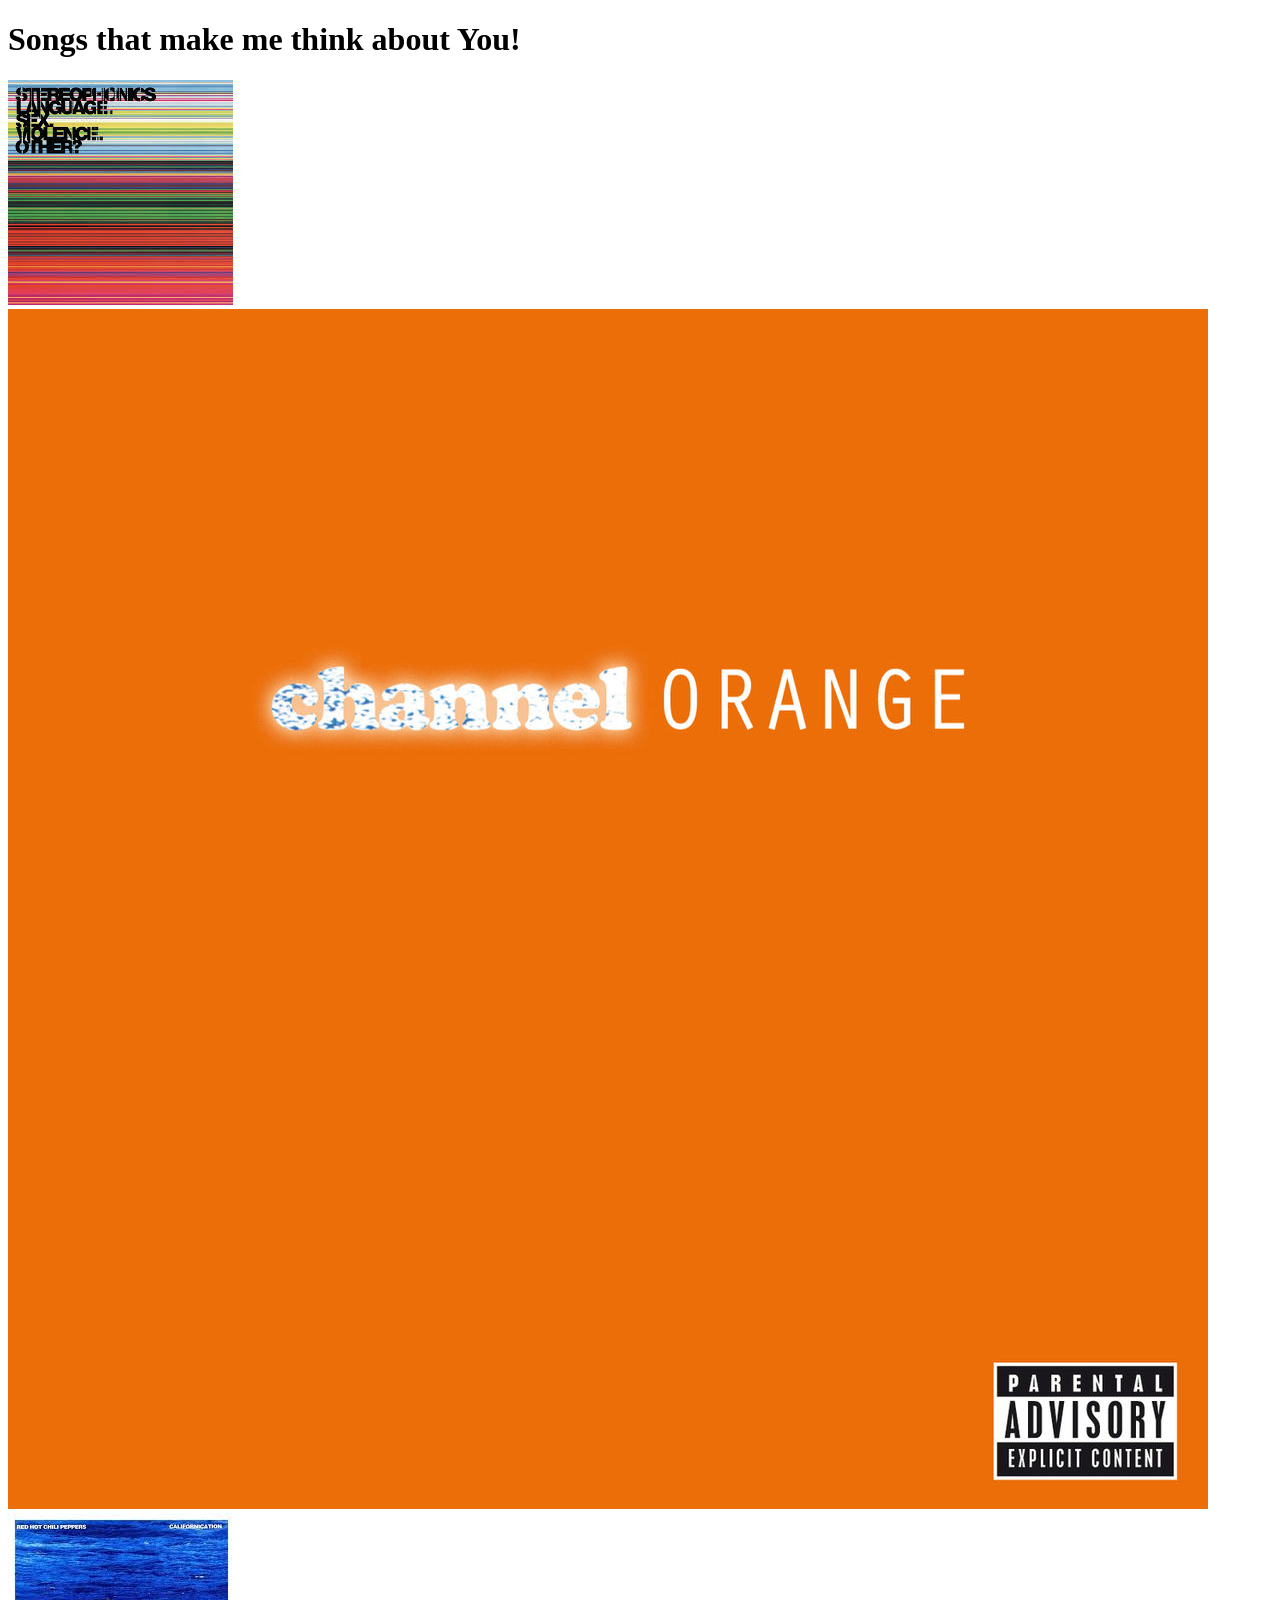
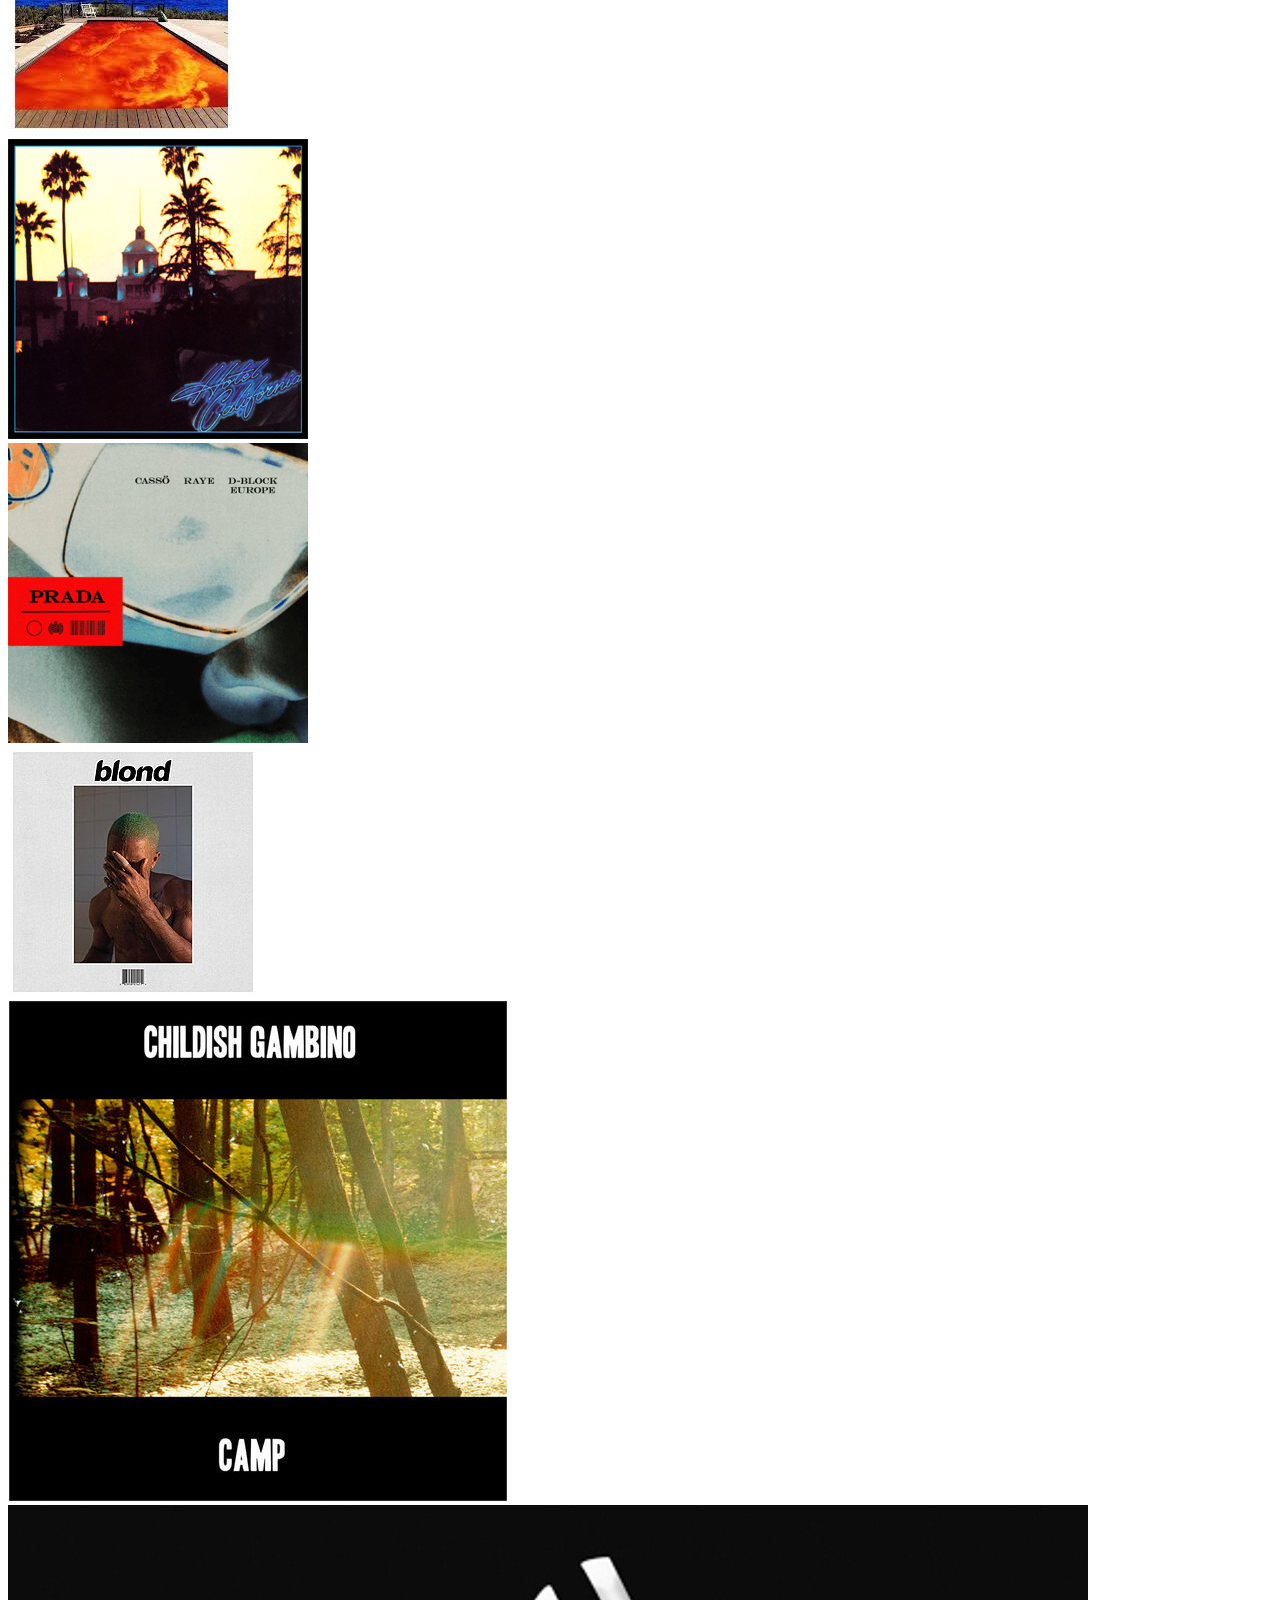
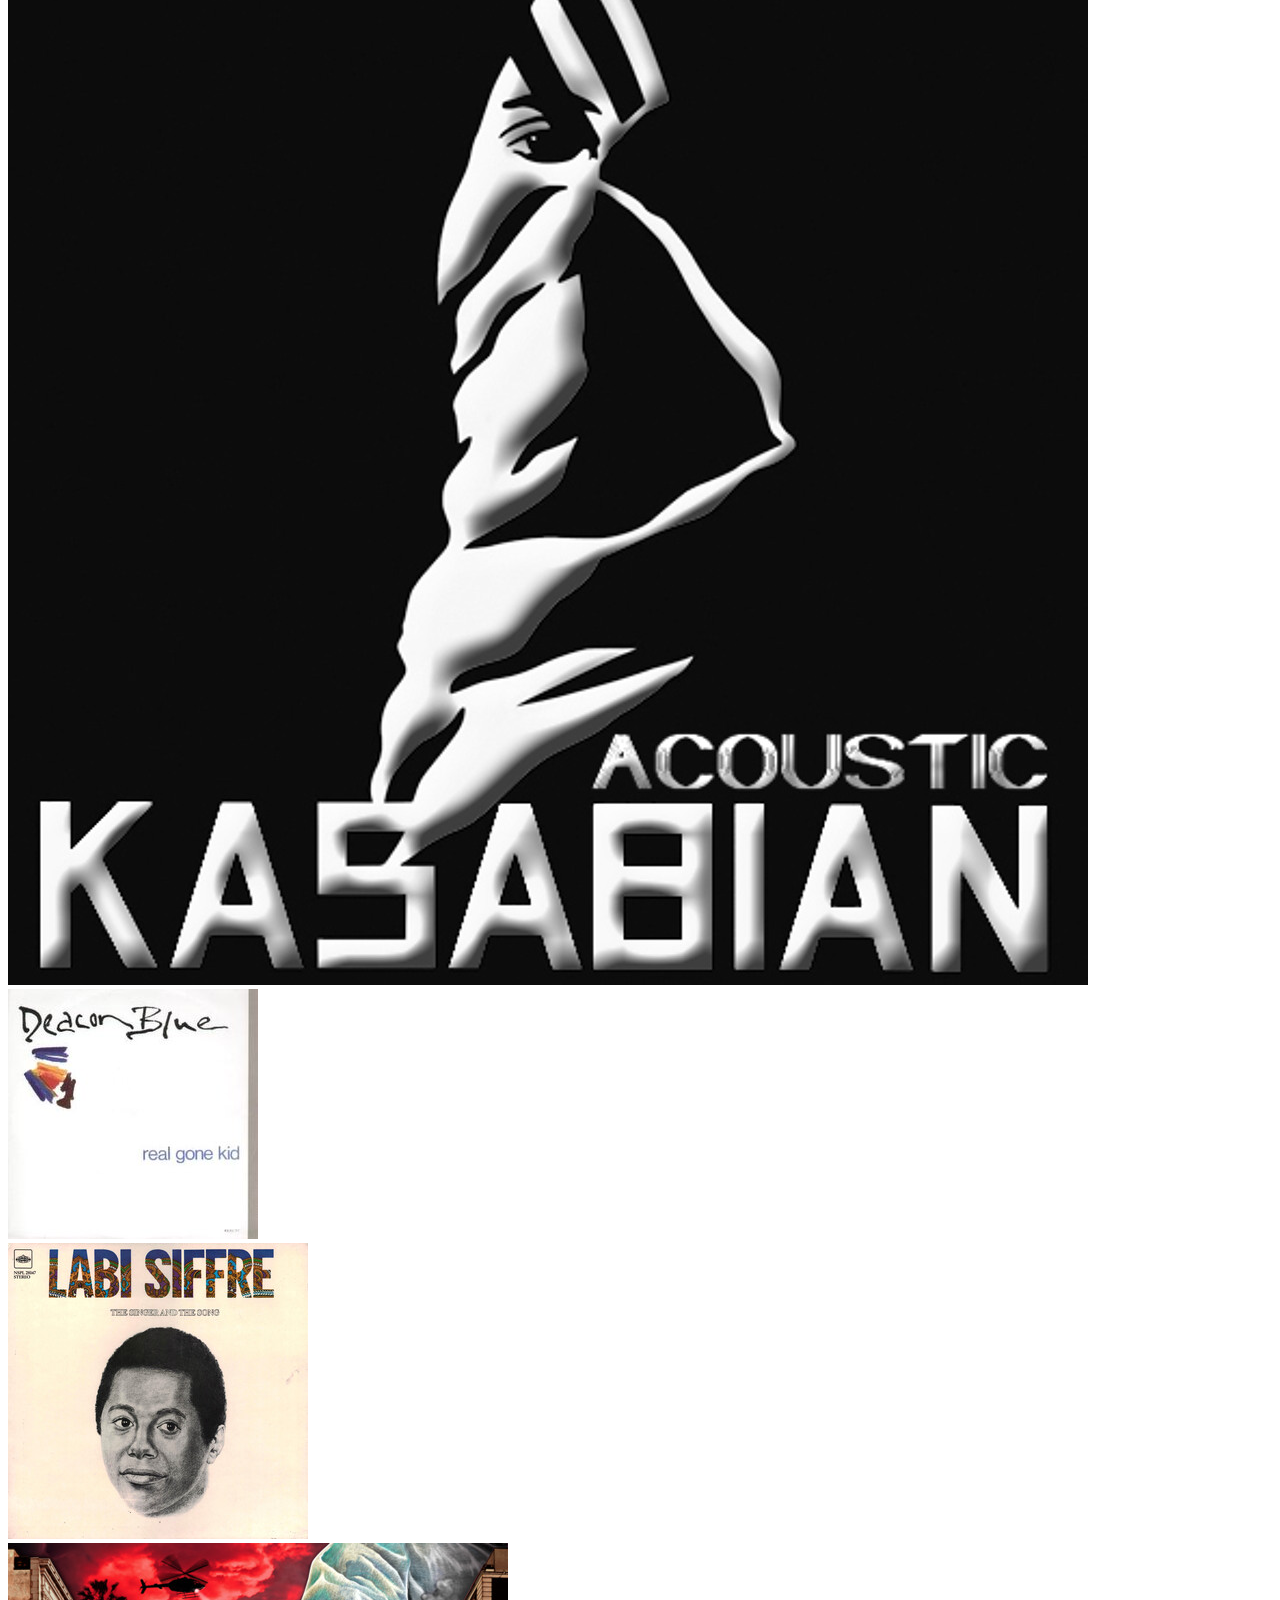
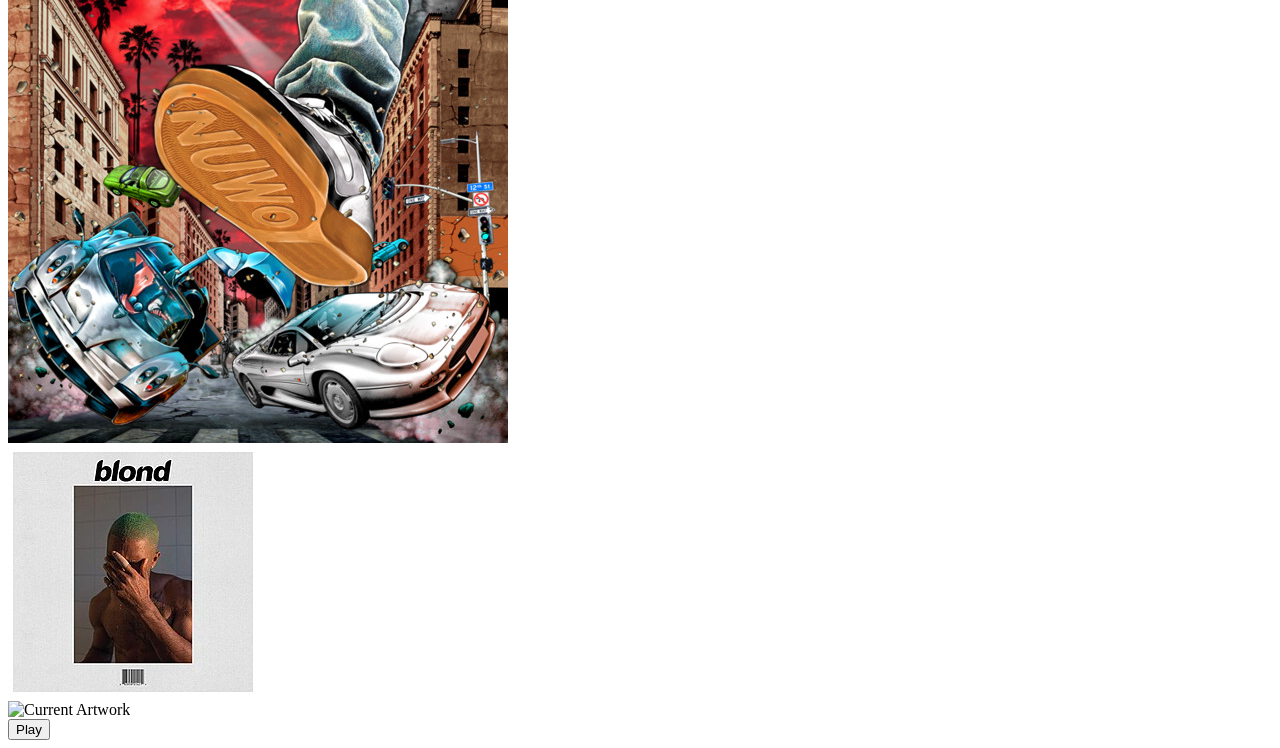
==== songs.html @ fe8bf3a8 "Add files via upload" ====
<!doctype html>
<html lang="en">
  <head>
    <meta charset="UTF-8" />
    <meta name="viewport" content="width=device-width, initial-scale=1.0" />
    <title>Vinyl Player</title>
    <link
      href="https://fonts.googleapis.com/css2?family=Poppins&display=swap"
      rel="stylesheet"
    />
    <link rel="stylesheet" href="stylesheetsongs.css" />
  </head>
  <body>
    <h1>Songs that make me think about You!</h1>

    <div class="vinyl-grid">
      <div
        class="vinyl"
        data-artwork="cover.jpeg"
        data-song="Stereophonics - Dakota.mp3"
      >
        <div class="vinyl-center"><img src="cover.jpeg" alt="Art 1" /></div>
      </div>
      <div
        class="vinyl"
        data-artwork="1900x1900-000000-80-0-0.jpg"
        data-song="Thinkin Bout You.mp3"
      >
        <div class="vinyl-center">
          <img src="1900x1900-000000-80-0-0.jpg" alt="Art 2" />
        </div>
      </div>
      <div
        class="vinyl"
        data-artwork="images.jpeg"
        data-song="Red Hot Chili Peppers.mp3"
      >
        <div class="vinyl-center"><img src="images.jpeg" alt="Art 3" /></div>
      </div>
      <div
        class="vinyl"
        data-artwork="Hotelcalifornia.jpg"
        data-song="Eagles - Hotel California (Official Audio).mp3"
      >
        <div class="vinyl-center">
          <img src="Hotelcalifornia.jpg" alt="Art 4" />
        </div>
      </div>
      <div
        class="vinyl"
        data-artwork="Cassö_-_Prada.png"
        data-song="Cassö x Raye x D Block Europe - Prada (Official Video).mp3"
      >
        <div class="vinyl-center">
          <img src="Cassö_-_Prada.png" alt="Art 5" />
        </div>
      </div>
      <div
        class="vinyl"
        data-artwork="Blonde_-_Frank_Ocean.jpeg"
        data-song="Frank Ocean - Pink  White.mp3"
      >
        <div class="vinyl-center">
          <img src="Blonde_-_Frank_Ocean.jpeg" alt="Art 6" />
        </div>
      </div>
      <div class="vinyl" data-artwork="500x500.jpg" data-song="c.mp3">
        <div class="vinyl-center"><img src="500x500.jpg" alt="Art 7" /></div>
      </div>
      <div
        class="vinyl"
        data-artwork="artworks-000078906384-e77szc-t1080x1080.jpg"
        data-song="Kasabian - L.S.F..mp3"
      >
        <div class="vinyl-center">
          <img src="artworks-000078906384-e77szc-t1080x1080.jpg" alt="Art 8" />
        </div>
      </div>
      <div
        class="vinyl"
        data-artwork="DBRealGoneKid.jpg"
        data-song="Deacon Blue - Real Gone Kid (Official Video).mp3"
      >
        <div class="vinyl-center">
          <img src="DBRealGoneKid.jpg" alt="Art 9" />
        </div>
      </div>
      <div
        class="vinyl"
        data-artwork="Labi Siffre - The Singer and the Song, Cover art.jpeg"
        data-song="Labi Siffre - Bless The Telephone (Official Music Video).mp3"
      >
        <div class="vinyl-center">
          <img
            src="Labi Siffre - The Singer and the Song, Cover art.jpeg"
            alt="Art 10"
          />
        </div>
      </div>
      <div
        class="vinyl"
        data-artwork="artworks-99ySXvmLmQJt-0-t500x500.png.jpeg"
        data-song="Brent Faiyaz - Forever Yours.mp3"
      >
        <div class="vinyl-center">
          <img src="artworks-99ySXvmLmQJt-0-t500x500.png.jpeg" alt="Art 11" />
        </div>
      </div>
      <div
        class="vinyl"
        data-artwork="Blonde_-_Frank_Ocean.jpeg"
        data-song="Frank Ocean - White Ferrari.mp3"
      >
        <div class="vinyl-center">
          <img src="Blonde_-_Frank_Ocean.jpeg" alt="Art 12" />
        </div>
      </div>
    </div>

    <div class="player-bar">
      <div class="player-artwork">
        <img src="" alt="Current Artwork" id="current-artwork" />
      </div>
      <div class="player-controls">
        <div class="progress-bar">
          <div class="progress" id="progress"></div>
        </div>
        <button class="play-pause-btn" id="play-pause">Play</button>
      </div>
    </div>

    <script>
      const vinyls = document.querySelectorAll(".vinyl");
      const artworkEl = document.getElementById("current-artwork");
      const progressEl = document.getElementById("progress");
      const playPauseBtn = document.getElementById("play-pause");

      let currentAudio = null;
      let currentVinyl = null;

      const audio = new Audio();

      vinyls.forEach((vinyl) => {
        vinyl.addEventListener("click", () => {
          const song = vinyl.dataset.song;
          const artwork = vinyl.dataset.artwork;

          if (song === "") return;

          artworkEl.src = artwork;

          if (currentVinyl !== vinyl) {
            audio.src = song;
            audio.play();
            playPauseBtn.textContent = "Pause";
            currentVinyl = vinyl;
          } else {
            if (audio.paused) {
              audio.play();
              playPauseBtn.textContent = "Pause";
            } else {
              audio.pause();
              playPauseBtn.textContent = "Play";
            }
          }
        });
      });

      audio.addEventListener("timeupdate", () => {
        if (audio.duration) {
          const percent = (audio.currentTime / audio.duration) * 100;
          progressEl.style.width = percent + "%";
        }
      });

      playPauseBtn.addEventListener("click", () => {
        if (audio.paused) {
          audio.play();
          playPauseBtn.textContent = "Pause";
        } else {
          audio.pause();
          playPauseBtn.textContent = "Play";
        }
      });
    </script>
  </body>
</html>
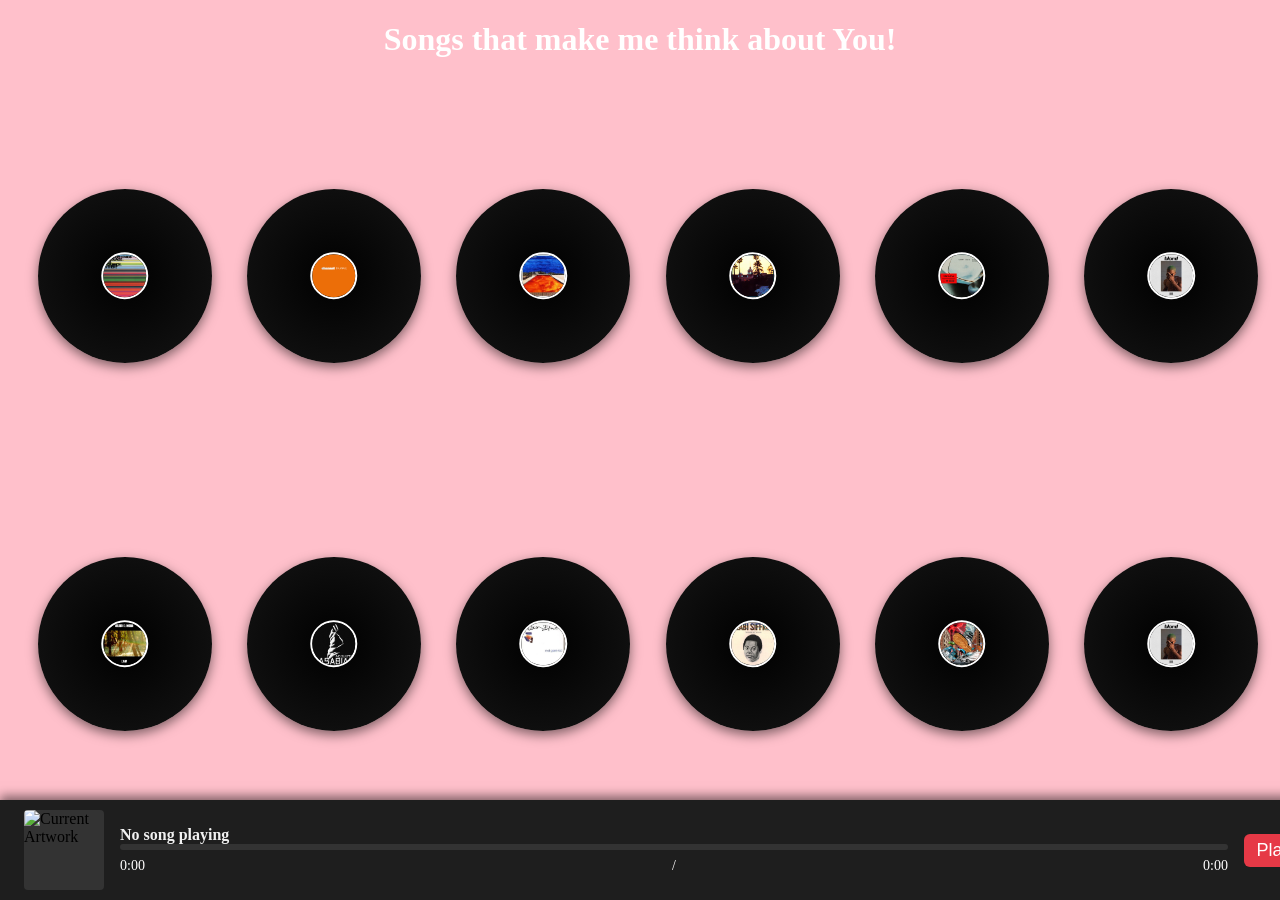
==== commit 20aab9f6: "Add files via upload" ====
--- a/songs.html
+++ b/songs.html
@@ -18,29 +18,33 @@
         class="vinyl"
         data-artwork="cover.jpeg"
         data-song="Stereophonics - Dakota.mp3"
-      >
-        <div class="vinyl-center"><img src="cover.jpeg" alt="Art 1" /></div>
+        data-name="Dakota"
+      >
+        <div class="vinyl-center"><img src="cover.jpeg" alt="Art 1"  /></div>
       </div>
       <div
         class="vinyl"
         data-artwork="1900x1900-000000-80-0-0.jpg"
         data-song="Thinkin Bout You.mp3"
-      >
-        <div class="vinyl-center">
-          <img src="1900x1900-000000-80-0-0.jpg" alt="Art 2" />
+        data-name="Thinkin Bout You"
+      >
+        <div class="vinyl-center">
+          <img src="1900x1900-000000-80-0-0.jpg" alt="Art 2"  />
         </div>
       </div>
       <div
         class="vinyl"
         data-artwork="images.jpeg"
         data-song="Red Hot Chili Peppers.mp3"
-      >
-        <div class="vinyl-center"><img src="images.jpeg" alt="Art 3" /></div>
+        data-name="Scar Tissue"
+      >
+        <div class="vinyl-center"><img src="images.jpeg" alt="Art 3"  /></div>
       </div>
       <div
         class="vinyl"
         data-artwork="Hotelcalifornia.jpg"
         data-song="Eagles - Hotel California (Official Audio).mp3"
+        data-name="Hotel California"
       >
         <div class="vinyl-center">
           <img src="Hotelcalifornia.jpg" alt="Art 4" />
@@ -50,27 +54,30 @@
         class="vinyl"
         data-artwork="Cassö_-_Prada.png"
         data-song="Cassö x Raye x D Block Europe - Prada (Official Video).mp3"
-      >
-        <div class="vinyl-center">
-          <img src="Cassö_-_Prada.png" alt="Art 5" />
+        data-name="Prada"
+      >
+        <div class="vinyl-center">
+          <img src="Cassö_-_Prada.png" alt="Art 5"  />
         </div>
       </div>
       <div
         class="vinyl"
         data-artwork="Blonde_-_Frank_Ocean.jpeg"
         data-song="Frank Ocean - Pink  White.mp3"
-      >
-        <div class="vinyl-center">
-          <img src="Blonde_-_Frank_Ocean.jpeg" alt="Art 6" />
-        </div>
-      </div>
-      <div class="vinyl" data-artwork="500x500.jpg" data-song="c.mp3">
-        <div class="vinyl-center"><img src="500x500.jpg" alt="Art 7" /></div>
+        data-name="Pink + White"
+      >
+        <div class="vinyl-center">
+          <img src="Blonde_-_Frank_Ocean.jpeg" alt="Art 6"  />
+        </div>
+      </div>
+      <div class="vinyl" data-artwork="500x500.jpg" data-song="c.mp3" data-name="Les">
+        <div class="vinyl-center"><img src="500x500.jpg" alt="Art 7"  /></div>
       </div>
       <div
         class="vinyl"
         data-artwork="artworks-000078906384-e77szc-t1080x1080.jpg"
         data-song="Kasabian - L.S.F..mp3"
+        data-name="L.S.F"
       >
         <div class="vinyl-center">
           <img src="artworks-000078906384-e77szc-t1080x1080.jpg" alt="Art 8" />
@@ -80,6 +87,7 @@
         class="vinyl"
         data-artwork="DBRealGoneKid.jpg"
         data-song="Deacon Blue - Real Gone Kid (Official Video).mp3"
+        data-name="Real gone Kid"
       >
         <div class="vinyl-center">
           <img src="DBRealGoneKid.jpg" alt="Art 9" />
@@ -89,6 +97,7 @@
         class="vinyl"
         data-artwork="Labi Siffre - The Singer and the Song, Cover art.jpeg"
         data-song="Labi Siffre - Bless The Telephone (Official Music Video).mp3"
+        data-name="Bless The Telephone"
       >
         <div class="vinyl-center">
           <img
@@ -101,6 +110,7 @@
         class="vinyl"
         data-artwork="artworks-99ySXvmLmQJt-0-t500x500.png.jpeg"
         data-song="Brent Faiyaz - Forever Yours.mp3"
+        data-name="Forever Yours"
       >
         <div class="vinyl-center">
           <img src="artworks-99ySXvmLmQJt-0-t500x500.png.jpeg" alt="Art 11" />
@@ -110,6 +120,7 @@
         class="vinyl"
         data-artwork="Blonde_-_Frank_Ocean.jpeg"
         data-song="Frank Ocean - White Ferrari.mp3"
+        data-name="White Ferrari"
       >
         <div class="vinyl-center">
           <img src="Blonde_-_Frank_Ocean.jpeg" alt="Art 12" />
@@ -122,14 +133,22 @@
         <img src="" alt="Current Artwork" id="current-artwork" />
       </div>
       <div class="player-controls">
-        <div class="progress-bar">
-          <div class="progress" id="progress"></div>
-        </div>
+  <div id="song-name" class="song-name">No song playing</div>
+  <div class="progress-bar">
+    <div class="progress" id="progress"></div>
+  </div>
+  <div class="time-display">
+    <span id="current-time">0:00</span> / <span id="duration">0:00</span>
+  </div>
+</div>
         <button class="play-pause-btn" id="play-pause">Play</button>
       </div>
     </div>
 
     <script>
+      const songNameEl = document.getElementById('song-name');
+const currentTimeEl = document.getElementById('current-time');
+const durationEl = document.getElementById('duration')
       const vinyls = document.querySelectorAll(".vinyl");
       const artworkEl = document.getElementById("current-artwork");
       const progressEl = document.getElementById("progress");
@@ -144,6 +163,8 @@
         vinyl.addEventListener("click", () => {
           const song = vinyl.dataset.song;
           const artwork = vinyl.dataset.artwork;
+          const name = vinyl.dataset.name || "Unknown Song"; // get song title
+songNameEl.textContent = name;                     // update display
 
           if (song === "") return;
 
@@ -166,12 +187,24 @@
         });
       });
 
-      audio.addEventListener("timeupdate", () => {
-        if (audio.duration) {
-          const percent = (audio.currentTime / audio.duration) * 100;
-          progressEl.style.width = percent + "%";
-        }
-      });
+    audio.addEventListener('timeupdate', () => {
+  if (audio.duration) {
+    // Update progress bar
+    const percent = (audio.currentTime / audio.duration) * 100;
+    progressEl.style.width = percent + "%";
+
+    // Update time display
+    currentTimeEl.textContent = formatTime(audio.currentTime);
+    durationEl.textContent = formatTime(audio.duration);
+  }
+});
+
+// Helper function to format seconds as M:SS
+function formatTime(seconds){
+  const m = Math.floor(seconds / 60);
+  const s = Math.floor(seconds % 60);
+  return `${m}:${s < 10 ? '0'+s : s}`;
+}
 
       playPauseBtn.addEventListener("click", () => {
         if (audio.paused) {
--- a/stylesheetsongs.css
+++ b/stylesheetsongs.css
@@ -0,0 +1,172 @@
+body {
+  background-color: #ffc0cb;
+}
+h1 {
+  text-align: center;
+  color: #fff;
+  font-family: "Dancing Script", cursive;
+}
+/* Vinyl grid: exactly 2 rows of 6 */
+.vinyl-grid {
+  display: grid;
+  grid-template-columns: repeat(6, 1fr); /* 6 columns */
+  grid-template-rows: repeat(2, 1fr); /* 2 rows */
+  gap: 16px;
+  width: 100vw;
+  height: calc(100vh - 140px);
+  padding: 20px;
+  box-sizing: border-box;
+  justify-items: center; /* center vinyl horizontally */
+  align-items: center; /* center vinyl vertically */
+}
+/* Each vinyl fills its grid cell */
+.vinyl {
+  width: 90%; /* fill most of cell but leave some gap */
+  aspect-ratio: 1 / 1; /* keep perfect square -> circle */
+  border-radius: 50%;
+  background: radial-gradient(circle at center, #000 0%, #111 80%);
+  display: flex;
+  justify-content: center;
+  align-items: center;
+  position: relative;
+  cursor: pointer;
+  box-shadow: 0 4px 12px rgba(0, 0, 0, 0.5);
+  transition: transform 0.3s ease;
+  animation: spin 8s linear infinite;
+}
+
+.vinyl:hover {
+  transform: scale(1.05);
+}
+
+.vinyl-center {
+  width: 25%;
+  height: 25%;
+  border-radius: 50%;
+  overflow: hidden;
+  position: absolute;
+  top: 50%;
+  left: 50%;
+  transform: translate(-50%, -50%);
+  border: 2px solid #fff;
+}
+
+.vinyl-center img {
+  width: 100%;
+  height: 100%;
+  object-fit: cover;
+}
+
+@keyframes spin {
+  from {
+    transform: rotate(0deg);
+  }
+  to {
+    transform: rotate(360deg);
+  }
+}
+
+/* Bottom player bar */
+.player-bar {
+  position: fixed;
+  bottom: 0;
+  left: 0;
+  width: 100%;
+  height: 100px;
+  background: #1e1e1e;
+  display: flex;
+  align-items: center;
+  padding: 0 24px;
+  gap: 16px;
+  box-shadow: 0 -4px 10px rgba(0, 0, 0, 0.5);
+  z-index: 1000;
+}
+
+.player-artwork {
+  width: 80px;
+  height: 80px;
+  border-radius: 4px;
+  overflow: hidden;
+  flex-shrink: 0;
+  background: #333;
+}
+
+.player-artwork img {
+  width: 100%;
+  height: 100%;
+  object-fit: cover;
+}
+
+.player-controls {
+  flex-grow: 1;
+  display: flex;
+  flex-direction: column;
+  justify-content: center;
+}
+
+.progress-bar {
+  width: 100%;
+  height: 6px;
+  background: #333;
+  border-radius: 3px;
+  overflow: hidden;
+  margin-bottom: 8px;
+}
+
+.progress {
+  width: 0%;
+  height: 100%;
+  background: #e63946;
+  border-radius: 3px;
+}
+
+.play-pause-btn {
+  background: #e63946;
+  border: none;
+  color: white;
+  font-size: 18px;
+  padding: 6px 12px;
+  border-radius: 6px;
+  cursor: pointer;
+  width: 60px;
+}
+
+/* Responsive adjustments */
+@media (max-width: 1200px) {
+  .vinyl-grid {
+    gap: 12px;
+    padding: 12px;
+  }
+}
+
+@media (max-width: 768px) {
+  .vinyl-grid {
+    height: calc(100vh - 120px); /* slightly smaller for mobile */
+  }
+  .vinyl-center {
+    width: 30%;
+    height: 30%;
+  }
+  .player-bar {
+    height: 80px;
+    padding: 0 12px;
+  }
+  .player-artwork {
+    width: 60px;
+    height: 60px;
+  }
+}
+/* Song name color */
+#song-name {
+  color: #f1f1f1; /* change this to whatever color you like */
+  font-weight: 600;
+  font-size: 16px;
+}
+
+/* Time display color */
+.time-display {
+  color: #fffdfd; /* change this to your preferred color */
+  font-size: 14px;
+  display: flex;
+  justify-content: space-between;
+}
